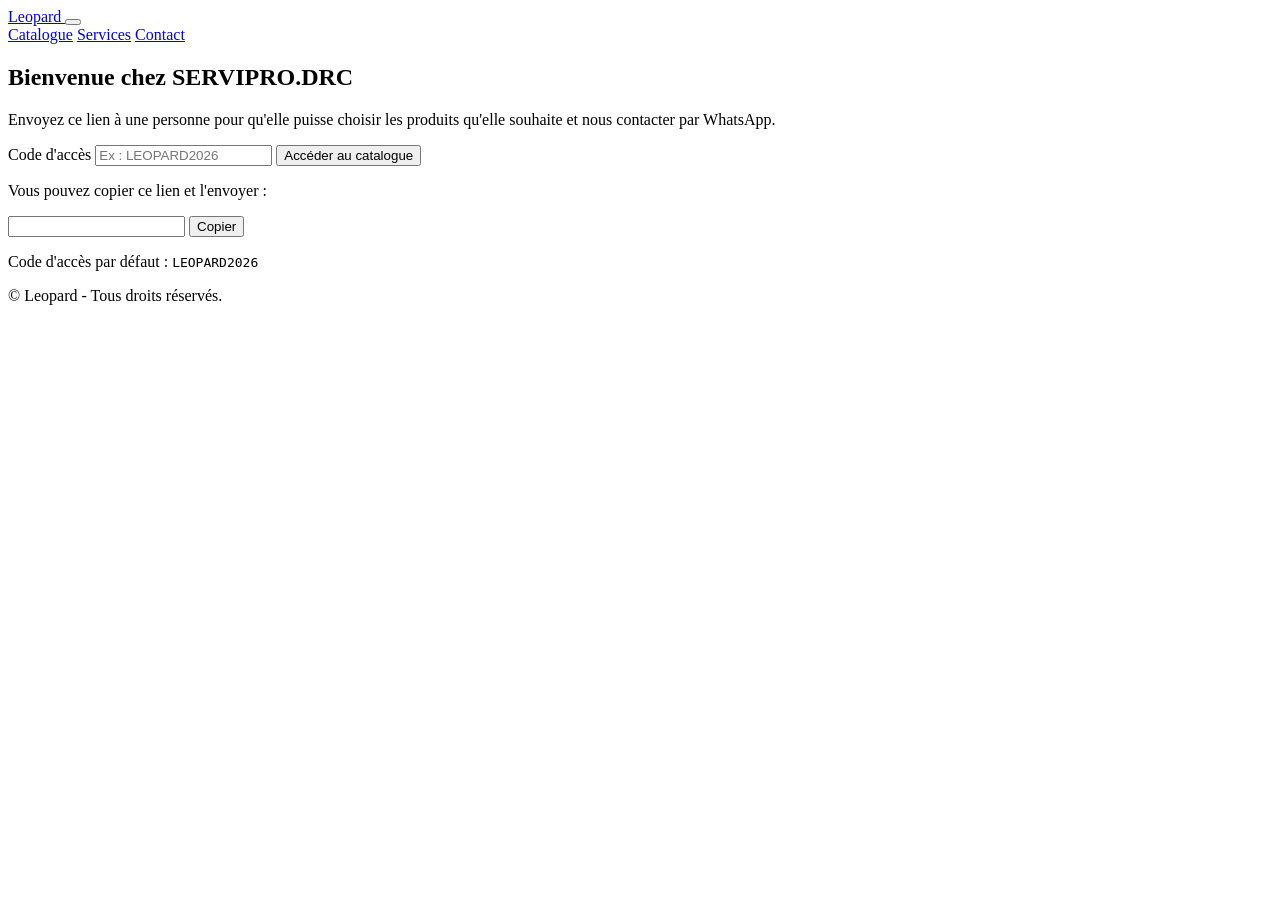
==== index.html @ 9513e6e3 "Add files via upload" ====
﻿<!DOCTYPE html>
<html lang="fr">
<head>
  <meta charset="UTF-8">
  <meta name="viewport" content="width=device-width, initial-scale=1.0">
  <title>Leopard Catalogue - Accueil</title>
  <link rel="stylesheet" href="css/style.css">
</head>
<body data-page="access">
  <header class="site-header">
    <div class="container header-inner">
      <a class="brand" href="index.html">
        <span class="logo" aria-hidden="true"></span>
        Leopard
      </a>
      <button class="menu-toggle" aria-label="Ouvrir le menu" aria-expanded="false">
        <span></span>
        <span></span>
        <span></span>
      </button>
      <nav class="nav" aria-label="Navigation principale">
        <a href="catalogue.html">Catalogue</a>
        <a href="services.html">Services</a>
        <a href="contact.html">Contact</a>
      </nav>
    </div>
  </header>

  <main class="container">
    <section class="hero">
      <h1>Bienvenue chez SERVIPRO.DRC</h1>
      <p>Envoyez ce lien à une personne pour qu'elle puisse choisir les produits qu'elle souhaite et nous contacter par WhatsApp.</p>

      <form id="access-form" class="card">
        <label for="accessCode">Code d'accès</label>
        <input id="accessCode" name="accessCode" placeholder="Ex : LEOPARD2026" autocomplete="off" required />
        <button type="submit" class="btn">Accéder au catalogue</button>
        <p class="hint">Vous pouvez copier ce lien et l'envoyer :</p>
        <div class="share-row">
          <input id="shareUrl" readonly />
          <button id="copyLink" type="button" class="btn-sm">Copier</button>
        </div>
      </form>

      <p class="footnote">Code d'accès par défaut : <code>LEOPARD2026</code></p>
    </section>
  </main>

  <footer class="site-footer">
    <p>© <span id="year"></span> Leopard - Tous droits réservés.</p>
  </footer>

  <script src="js/script.js"></script>
</body>
</html>
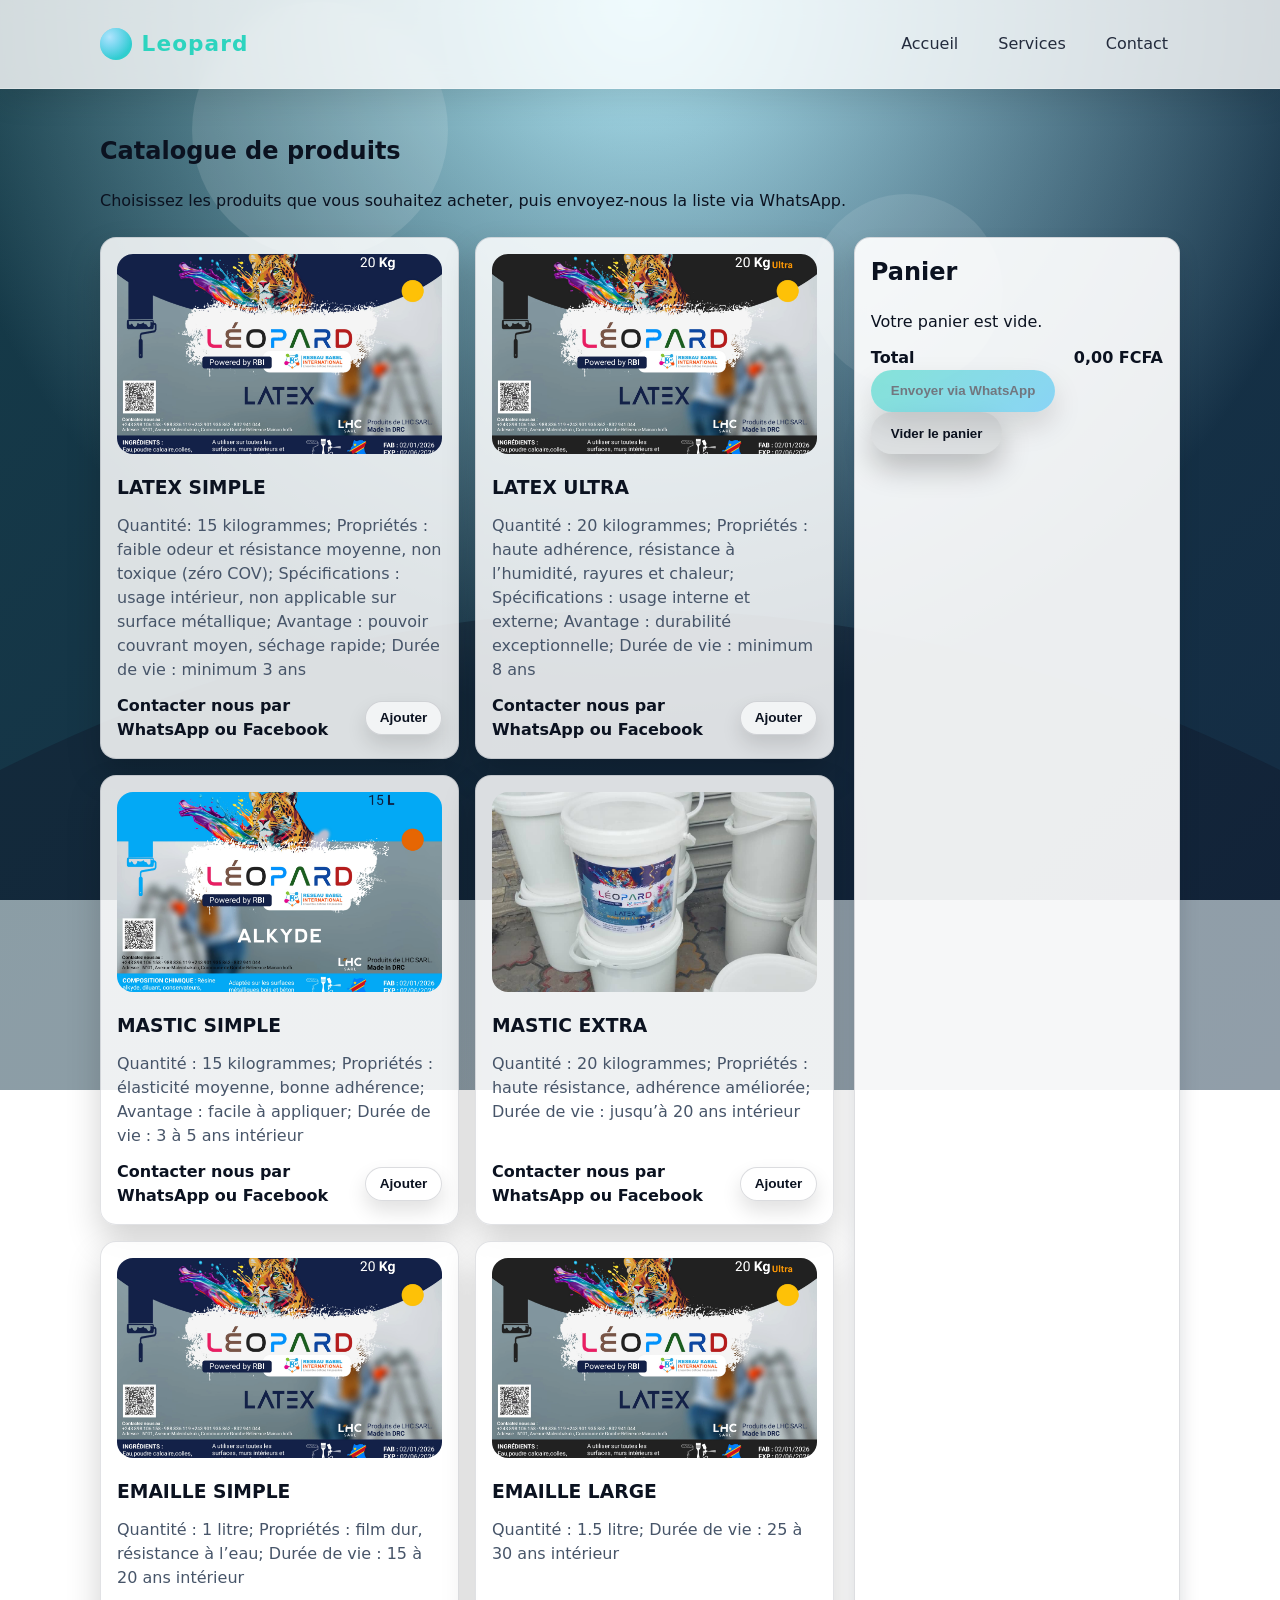
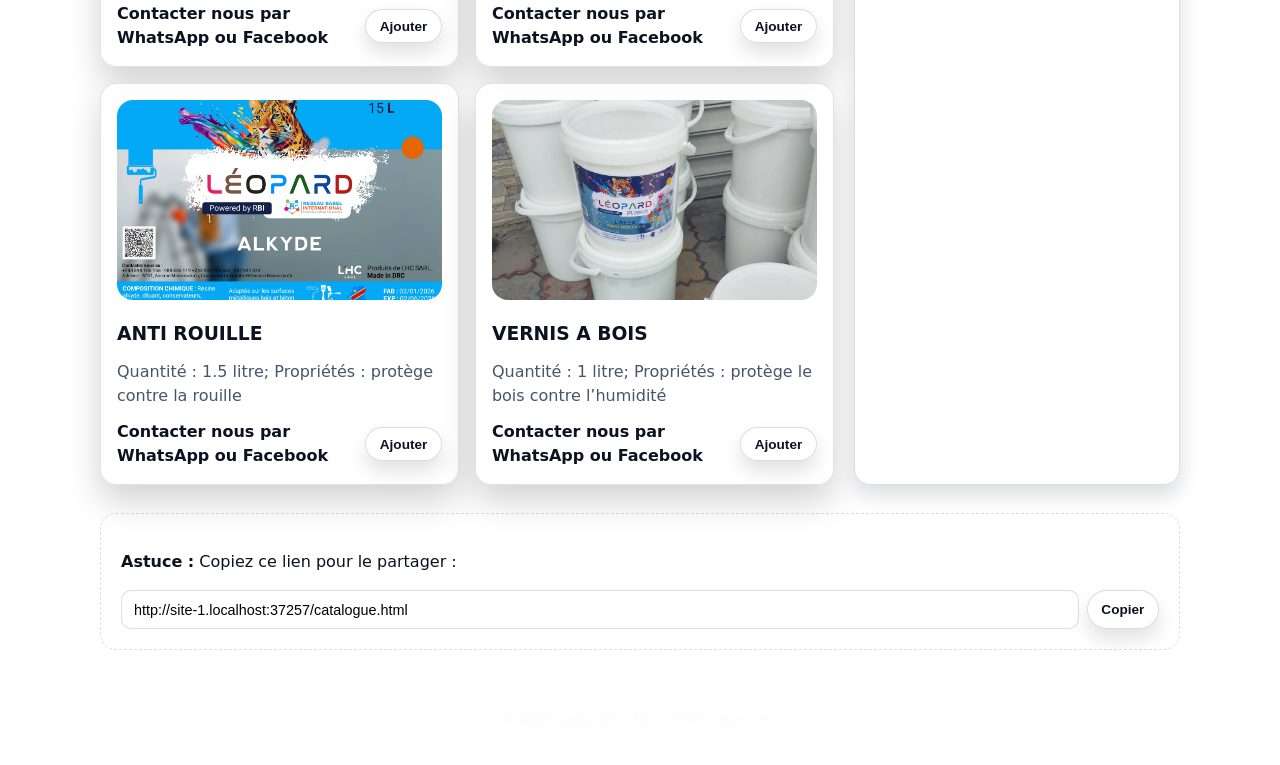
==== commit e2151b57: "Add files via upload ajout d'un fichier" ====
--- a/index.html
+++ b/index.html
@@ -13,6 +13,7 @@
         <span class="logo" aria-hidden="true"></span>
         Leopard
       </a>
+      <div class="brand-tag" aria-hidden="true">Ir Henock production</div>
       <button class="menu-toggle" aria-label="Ouvrir le menu" aria-expanded="false">
         <span></span>
         <span></span>
@@ -29,20 +30,17 @@
   <main class="container">
     <section class="hero">
       <h1>Bienvenue chez SERVIPRO.DRC</h1>
-      <p>Envoyez ce lien à une personne pour qu'elle puisse choisir les produits qu'elle souhaite et nous contacter par WhatsApp.</p>
+      <p>Bienvenue sur notre catalogue de produits. Appuie sur le bouton ci-dessous pour accéder au catalogue, ou partage ce lien avec quelqu’un.</p>
 
-      <form id="access-form" class="card">
-        <label for="accessCode">Code d'accès</label>
-        <input id="accessCode" name="accessCode" placeholder="Ex : LEOPARD2026" autocomplete="off" required />
-        <button type="submit" class="btn">Accéder au catalogue</button>
-        <p class="hint">Vous pouvez copier ce lien et l'envoyer :</p>
-        <div class="share-row">
-          <input id="shareUrl" readonly />
-          <button id="copyLink" type="button" class="btn-sm">Copier</button>
-        </div>
-      </form>
+      <button id="goCatalogue" class="btn">Voir le catalogue</button>
 
-      <p class="footnote">Code d'accès par défaut : <code>LEOPARD2026</code></p>
+      <p class="hint">Vous pouvez copier ce lien et l'envoyer :</p>
+      <div class="share-row">
+        <input id="shareUrl" readonly />
+        <button id="copyLink" type="button" class="btn-sm">Copier</button>
+      </div>
+
+      <p class="footnote">Si le bouton ne fonctionne pas, <a href="catalogue.html">cliquez ici</a>.</p>
     </section>
   </main>
 
--- a/css/style.css
+++ b/css/style.css
@@ -0,0 +1,549 @@
+﻿:root {
+  --bg: #0f172a;
+  --surface: rgba(255, 255, 255, 0.92);
+  --text: #0b1220;
+  --muted: #475569;
+  --primary: #2dd4bf;
+  --primary-contrast: #0b1220;
+  --accent: #38bdf8;
+  --danger: #ef4444;
+  --border: rgba(15, 23, 42, 0.14);
+  --shadow: rgba(15, 23, 42, 0.15);
+  --radius: 16px;
+  --max: 1080px;
+  --font: ui-sans-serif, system-ui, -apple-system, BlinkMacSystemFont, "Segoe UI", sans-serif;
+}
+
+* {
+  box-sizing: border-box;
+}
+
+body {
+  margin: 0;
+  font-family: var(--font);
+  background: url("data:image/svg+xml,%3Csvg xmlns='http://www.w3.org/2000/svg' width='120' height='120' viewBox='0 0 120 120'%3E%3Cdefs%3E%3ClinearGradient id='g' x1='0' y1='0' x2='1' y2='1'%3E%3Cstop offset='0' stop-color='%232dd4bf' stop-opacity='0.2'/%3E%3Cstop offset='1' stop-color='%2338bdf8' stop-opacity='0.12'/%3E%3C/linearGradient%3E%3C/defs%3E%3Crect width='120' height='120' fill='url(%23g)'/%3E%3Cpath d='M0 90 Q60 60 120 90 L120 120 L0 120 Z' fill='rgba(15,23,42,0.4)'/%3E%3Ccircle cx='30' cy='30' r='12' fill='rgba(255,255,255,0.12)'/%3E%3Ccircle cx='85' cy='45' r='9' fill='rgba(255,255,255,0.1)'/%3E%3C/svg%3E") center/cover no-repeat, radial-gradient(circle at top, rgba(56, 189, 248, 0.26), rgba(15, 23, 42, 1) 65%);
+  color: var(--text);
+  line-height: 1.5;
+  min-height: 100vh;
+  background-attachment: fixed;
+}
+
+a {
+  color: var(--primary);
+  text-decoration: none;
+}
+
+a:hover {
+  text-decoration: underline;
+}
+
+.container {
+  width: min(100% - 2rem, var(--max));
+  margin: 0 auto;
+  padding: 1.5rem 0;
+}
+
+.site-header {
+  background: rgba(255, 255, 255, 0.8);
+  border-bottom: 1px solid rgba(255, 255, 255, 0.25);
+  backdrop-filter: blur(10px);
+  position: sticky;
+  top: 0;
+  z-index: 20;
+  box-shadow: 0 10px 30px rgba(0, 0, 0, 0.12);
+}
+
+.header-inner {
+  display: flex;
+  align-items: center;
+  justify-content: space-between;
+}
+
+.brand {
+  font-weight: 700;
+  font-size: 1.35rem;
+  letter-spacing: 0.05em;
+  display: inline-flex;
+  align-items: center;
+  gap: 0.6rem;
+}
+
+.logo {
+  width: 32px;
+  height: 32px;
+  border-radius: 50%;
+  background: radial-gradient(circle at 30% 30%, var(--accent), var(--primary));
+  box-shadow: 0 0 0 0 rgba(45, 212, 191, 0.7);
+  animation: logoGlow 2.8s ease-in-out infinite;
+  position: relative;
+}
+
+.logo::before {
+  content: "";
+  position: absolute;
+  inset: 0;
+  border-radius: 50%;
+  background: radial-gradient(circle at 30% 28%, rgba(255, 255, 255, 0.6), transparent 70%);
+}
+
+@keyframes logoGlow {
+  0%, 100% {
+    box-shadow: 0 0 0 0 rgba(45, 212, 191, 0.4);
+  }
+  50% {
+    box-shadow: 0 0 0 12px rgba(45, 212, 191, 0.15);
+  }
+}
+
+.menu-toggle {
+  display: none;
+  width: 42px;
+  height: 42px;
+  border: none;
+  border-radius: 14px;
+  background: rgba(255, 255, 255, 0.55);
+  cursor: pointer;
+  position: relative;
+  padding: 0;
+  align-items: center;
+  justify-content: center;
+  transition: transform 0.2s ease, background 0.2s ease;
+}
+
+.menu-toggle span {
+  display: block;
+  width: 20px;
+  height: 2px;
+  background: rgba(15, 23, 42, 0.85);
+  border-radius: 999px;
+  position: relative;
+  transition: transform 0.2s ease;
+}
+
+.menu-toggle span + span {
+  margin-top: 5px;
+}
+
+.menu-toggle:hover {
+  transform: translateY(-1px);
+  background: rgba(255, 255, 255, 0.75);
+}
+
+.nav {
+  display: flex;
+  gap: 1rem;
+  align-items: center;
+}
+
+.nav a {
+  padding: 0.5rem 0.75rem;
+  border-radius: 999px;
+  transition: background 0.2s ease, color 0.2s ease;
+  color: rgba(15, 23, 42, 0.9);
+}
+
+.nav a:hover {
+  background: rgba(11, 110, 253, 0.1);
+}
+
+.site-footer {
+  border-top: 1px solid rgba(255, 255, 255, 0.14);
+  padding: 1.25rem 0;
+  text-align: center;
+  font-size: 0.9rem;
+  color: rgba(248, 250, 252, 0.75);
+}
+
+.hero {
+  position: relative;
+  text-align: center;
+  padding: 3rem 1rem 4rem;
+  border-radius: var(--radius);
+  background: linear-gradient(135deg, rgba(56, 189, 248, 0.18), rgba(15, 23, 42, 0.6));
+  box-shadow: 0 20px 40px rgba(0, 0, 0, 0.25);
+  overflow: hidden;
+  color: #f8fafc;
+}
+
+.hero::before {
+  content: "";
+  position: absolute;
+  inset: 0;
+  background: radial-gradient(circle at 20% 20%, rgba(45, 212, 191, 0.35), transparent 60%),
+    radial-gradient(circle at 80% 30%, rgba(56, 189, 248, 0.2), transparent 55%);
+  pointer-events: none;
+}
+
+.hero h1 {
+  margin: 0 0 0.5rem;
+  font-size: clamp(2rem, 5vw, 3rem);
+  color: #f8fafc;
+  text-shadow: 0 8px 20px rgba(0, 0, 0, 0.35);
+  animation: floatTitle 6s ease-in-out infinite;
+}
+
+@keyframes floatTitle {
+  0%, 100% {
+    transform: translateY(0);
+    filter: drop-shadow(0 0 0px rgba(0, 0, 0, 0));
+  }
+  50% {
+    transform: translateY(-8px);
+    filter: drop-shadow(0 16px 32px rgba(0, 0, 0, 0.25));
+  }
+}
+
+.hero p {
+  margin: 0 0 1.5rem;
+  max-width: 620px;
+  margin-inline: auto;
+  opacity: 0;
+  animation: fadeInUp 1s ease-out 0.3s both;
+}
+
+@keyframes fadeInUp {
+  from {
+    opacity: 0;
+    transform: translateY(14px);
+  }
+  to {
+    opacity: 1;
+    transform: translateY(0);
+  }
+}
+
+.card {
+  background: rgba(255, 255, 255, 0.9);
+  border: 1px solid rgba(15, 23, 42, 0.12);
+  padding: 1.25rem;
+  border-radius: var(--radius);
+  box-shadow: 0 18px 40px rgba(0, 0, 0, 0.18);
+  max-width: 540px;
+  margin: 0 auto;
+  backdrop-filter: blur(12px);
+}
+
+.card label {
+  display: block;
+  font-weight: 600;
+  margin-bottom: 0.35rem;
+}
+
+.card input {
+  width: 100%;
+  padding: 0.65rem 0.75rem;
+  border: 1px solid var(--border);
+  border-radius: 10px;
+  font-size: 1rem;
+  margin-bottom: 1rem;
+}
+
+.btn,
+.btn-sm {
+  display: inline-flex;
+  align-items: center;
+  justify-content: center;
+  gap: 0.35rem;
+  font-weight: 600;
+  border: none;
+  border-radius: 999px;
+  cursor: pointer;
+  transition: transform 0.15s ease, background 0.15s ease;
+}
+
+.btn {
+  padding: 0.85rem 1.25rem;
+  background: linear-gradient(135deg, var(--primary), var(--accent));
+  color: var(--primary-contrast);
+  box-shadow: 0 14px 30px rgba(0, 0, 0, 0.24);
+}
+
+.btn:hover {
+  transform: translateY(-2px) scale(1.01);
+  filter: brightness(1.08);
+  box-shadow: 0 18px 36px rgba(0, 0, 0, 0.28);
+}
+
+.btn:disabled {
+  opacity: 0.55;
+  cursor: not-allowed;
+  transform: none;
+}
+
+.btn-sm {
+  padding: 0.55rem 0.85rem;
+  font-size: 0.85rem;
+  background: rgba(255, 255, 255, 0.65);
+  color: var(--text);
+  border: 1px solid rgba(15, 23, 42, 0.15);
+  box-shadow: 0 10px 20px rgba(0, 0, 0, 0.12);
+}
+
+.btn-sm:hover {
+  background: rgba(255, 255, 255, 0.85);
+  transform: translateY(-1px);
+}
+
+.btn-secondary {
+  background: rgba(0, 0, 0, 0.08);
+  color: var(--text);
+}
+
+.btn-secondary:hover {
+  background: rgba(0, 0, 0, 0.12);
+}
+
+.share-row {
+  display: grid;
+  grid-template-columns: 1fr auto;
+  gap: 0.5rem;
+  margin-top: 0.75rem;
+}
+
+.share-row input {
+  border: 1px solid var(--border);
+  border-radius: 10px;
+  padding: 0.65rem 0.75rem;
+  font-size: 0.9rem;
+}
+
+.hint,
+.footnote {
+  font-size: 0.9rem;
+  color: var(--muted);
+  margin-top: 0.6rem;
+}
+
+.layout {
+  display: grid;
+  gap: 1.25rem;
+  margin-top: 1.5rem;
+}
+
+.products {
+  display: grid;
+  gap: 1rem;
+}
+
+.product {
+  background: rgba(255, 255, 255, 0.85);
+  border: 1px solid rgba(15, 23, 42, 0.12);
+  border-radius: var(--radius);
+  padding: 1rem;
+  display: flex;
+  flex-direction: column;
+  gap: 0.75rem;
+  box-shadow: 0 16px 34px rgba(0, 0, 0, 0.18);
+  transition: transform 0.25s ease, box-shadow 0.25s ease;
+}
+
+.product:hover {
+  transform: translateY(-6px);
+  box-shadow: 0 22px 46px rgba(0, 0, 0, 0.25);
+}
+
+.product h3 {
+  margin: 0;
+}
+
+.product p {
+  margin: 0;
+  color: var(--muted);
+}
+
+.product-footer {
+  margin-top: auto;
+  display: flex;
+  justify-content: space-between;
+  align-items: center;
+  gap: 0.5rem;
+}
+
+.product-price {
+  font-weight: 700;
+}
+
+.product-image {
+  width: 100%;
+  height: 200px;
+  object-fit: cover;
+  border-radius: var(--radius);
+  margin-bottom: 0.5rem;
+}
+
+.cart {
+  background: var(--surface);
+  border: 1px solid var(--border);
+  border-radius: var(--radius);
+  padding: 1rem;
+  box-shadow: 0 10px 20px var(--shadow);
+}
+
+.cart h2 {
+  margin-top: 0;
+}
+
+.cart-items {
+  display: grid;
+  gap: 0.75rem;
+  margin: 0.75rem 0;
+}
+
+.cart-item {
+  display: grid;
+  grid-template-columns: 1fr auto;
+  gap: 0.75rem;
+  padding: 0.75rem;
+  border: 1px solid var(--border);
+  border-radius: 14px;
+  background: rgba(11, 110, 253, 0.06);
+}
+
+.cart-item span {
+  display: block;
+}
+
+.cart-row {
+  display: flex;
+  justify-content: space-between;
+  font-weight: 700;
+  margin-top: 0.75rem;
+}
+
+.catalogue-footnote {
+  margin-top: 1.75rem;
+  padding: 1.25rem;
+  border: 1px dashed var(--border);
+  border-radius: var(--radius);
+  background: rgba(255, 255, 255, 0.55);
+}
+
+.contact {
+  max-width: 760px;
+  margin: 0 auto;
+  padding: 2rem 0;
+}
+
+.contact h1 {
+  margin-top: 0;
+}
+
+.contact-actions {
+  display: grid;
+  gap: 1rem;
+}
+
+.contact .info {
+  margin-top: 1.5rem;
+  padding: 1rem;
+  border: 1px solid var(--border);
+  border-radius: var(--radius);
+  background: var(--surface);
+}
+
+@media (min-width: 900px) {
+  .layout {
+    grid-template-columns: 2.25fr 1fr;
+  }
+
+  .products {
+    grid-template-columns: repeat(2, minmax(0, 1fr));
+  }
+}
+
+@media (max-width: 900px) {
+  .header-inner {
+    flex-direction: column;
+    gap: 1rem;
+  }
+
+  .menu-toggle {
+    display: inline-flex;
+  }
+
+  .nav {
+    position: fixed;
+    inset: 0;
+    padding: 5rem 1.5rem 3rem;
+    background: rgba(15, 23, 42, 0.95);
+    flex-direction: column;
+    align-items: center;
+    justify-content: center;
+    gap: 1.5rem;
+    transform: translateY(-105%);
+    opacity: 0;
+    pointer-events: none;
+    transition: transform 0.25s ease, opacity 0.25s ease;
+  }
+
+  .nav.nav--open {
+    transform: translateY(0);
+    opacity: 1;
+    pointer-events: auto;
+  }
+
+  .nav a {
+    padding: 0.75rem 1.25rem;
+    border-radius: 999px;
+    background: rgba(255, 255, 255, 0.12);
+    color: rgba(248, 250, 252, 0.9);
+    width: min(260px, 100%);
+    text-align: center;
+  }
+
+  .nav a:hover {
+    background: rgba(255, 255, 255, 0.2);
+  }
+
+  .cart {
+    order: 1;
+  }
+
+  .products {
+    grid-template-columns: 1fr;
+  }
+}
+
+@media (max-width: 768px) {
+  .container {
+    padding: 1rem 0;
+  }
+
+  .hero {
+    padding: 2rem 1rem 3rem;
+  }
+
+  .hero h1 {
+    font-size: 2rem;
+  }
+
+  .product {
+    padding: 0.75rem;
+  }
+
+  .product-image {
+    height: 150px;
+  }
+
+  .cart {
+    padding: 0.75rem;
+  }
+
+  .share-row {
+    grid-template-columns: 1fr;
+    gap: 0.25rem;
+  }
+
+  .share-row input {
+    font-size: 0.8rem;
+  }
+
+  .btn, .btn-sm {
+    font-size: 0.9rem;
+    padding: 0.7rem 1rem;
+  }
+
+  .btn-sm {
+    padding: 0.5rem 0.75rem;
+  }
+}
